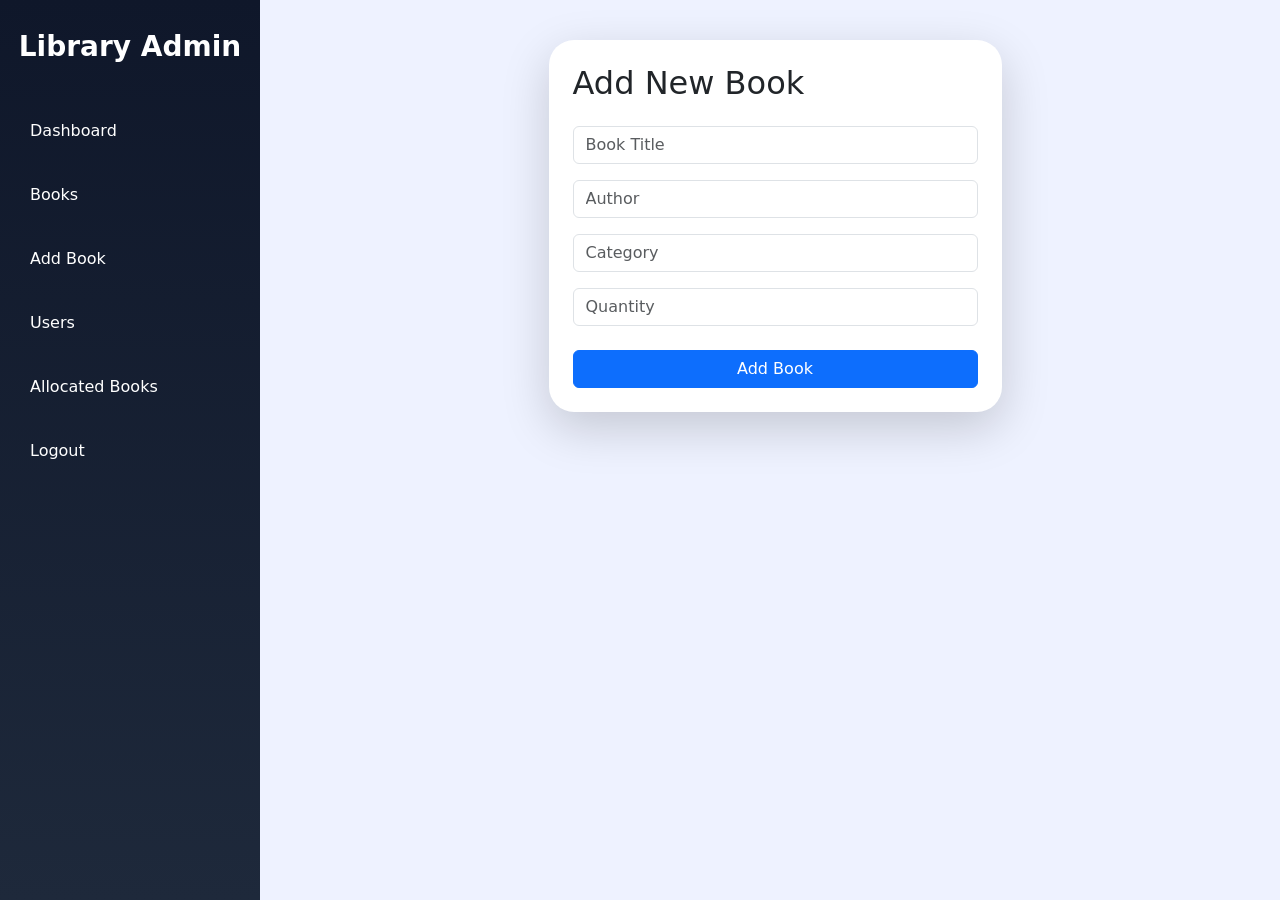
==== app/templates/addbook.html @ a58ad486 "Library DevOps Project" ====
<!DOCTYPE html>
<html>

<head>

<title>Add Book</title>

<link href="https://cdn.jsdelivr.net/npm/bootstrap@5.3.3/dist/css/bootstrap.min.css" rel="stylesheet">

<style>

body{
background:#eef2ff;
overflow-x:hidden;
}

.sidebar{
height:100vh;
background:linear-gradient(to bottom,#0f172a,#1e293b);
padding:30px 15px;
position:fixed;
width:260px;
}

.sidebar h3{
color:white;
margin-bottom:40px;
text-align:center;
font-weight:bold;
}

.sidebar a{
display:block;
color:white;
text-decoration:none;
padding:15px;
margin-bottom:10px;
border-radius:12px;
}

.sidebar a:hover{
background:#334155;
}

.main{
margin-left:270px;
padding:40px;
}

.card{
border:none;
border-radius:25px;
}

</style>

</head>

<body>

<div class="sidebar">

<h3>
Library Admin
</h3>

<a href="/dashboard">Dashboard</a>

<a href="/books">Books</a>

<a href="/addbook">Add Book</a>

<a href="/users">Users</a>

<a href="/allocatedbooks">Allocated Books</a>

<a href="/logout">Logout</a>

</div>

<div class="main">

<div class="row justify-content-center">

<div class="col-md-6">

<div class="card shadow-lg">

<div class="card-body p-4">

<h2 class="mb-4">
Add New Book
</h2>

<form action="/add" method="POST">

<input
type="text"
name="title"
class="form-control mb-3"
placeholder="Book Title"
required
>

<input
type="text"
name="author"
class="form-control mb-3"
placeholder="Author"
required
>

<input
type="text"
name="category"
class="form-control mb-3"
placeholder="Category"
required
>

<input
type="number"
name="quantity"
class="form-control mb-4"
placeholder="Quantity"
required
>

<button class="btn btn-primary w-100">
Add Book
</button>

</form>

</div>

</div>

</div>

</div>

</div>

</body>

</html>
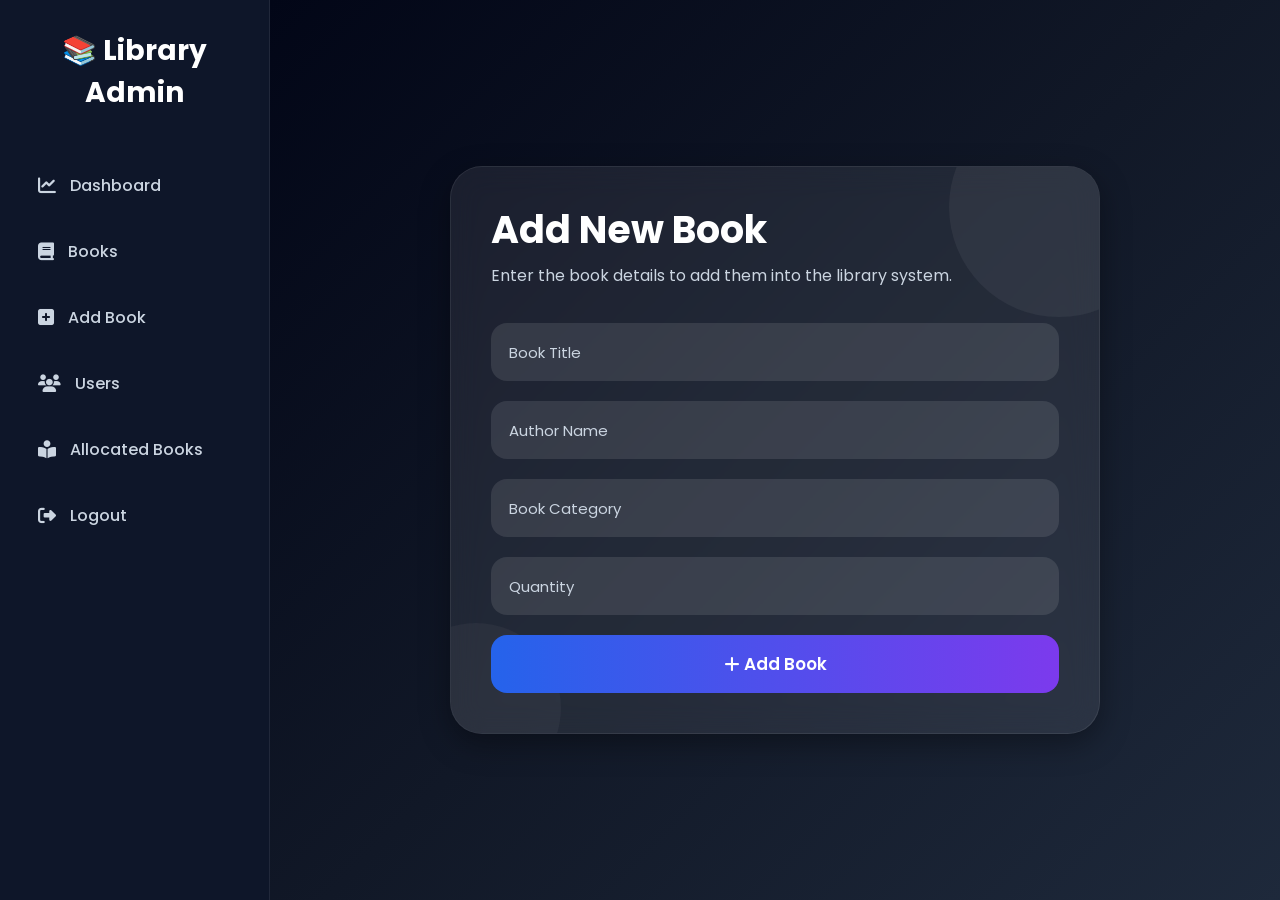
==== commit 902b4fee: "Changed Flask port" ====
--- a/app/templates/addbook.html
+++ b/app/templates/addbook.html
@@ -1,103 +1,300 @@
 <!DOCTYPE html>
-<html>
+<html lang="en">
 
 <head>
 
+<meta charset="UTF-8">
+<meta name="viewport" content="width=device-width, initial-scale=1.0">
+
 <title>Add Book</title>
 
 <link href="https://cdn.jsdelivr.net/npm/bootstrap@5.3.3/dist/css/bootstrap.min.css" rel="stylesheet">
 
+<link rel="preconnect" href="https://fonts.googleapis.com">
+
+<link href="https://fonts.googleapis.com/css2?family=Poppins:wght@300;400;500;600;700&display=swap" rel="stylesheet">
+
+<link rel="stylesheet" href="https://cdnjs.cloudflare.com/ajax/libs/font-awesome/6.5.2/css/all.min.css">
+
 <style>
 
+*{
+margin:0;
+padding:0;
+box-sizing:border-box;
+}
+
 body{
-background:#eef2ff;
+font-family:'Poppins',sans-serif;
+background:#0f172a;
 overflow-x:hidden;
-}
+color:white;
+}
+
+/* Sidebar */
 
 .sidebar{
+position:fixed;
+top:0;
+left:0;
+width:270px;
 height:100vh;
-background:linear-gradient(to bottom,#0f172a,#1e293b);
-padding:30px 15px;
-position:fixed;
-width:260px;
-}
-
-.sidebar h3{
-color:white;
-margin-bottom:40px;
+background:rgba(15,23,42,0.95);
+backdrop-filter:blur(15px);
+padding:30px 20px;
+border-right:1px solid rgba(255,255,255,0.08);
+z-index:1000;
+overflow-y:auto;
+}
+
+.logo{
+font-size:28px;
+font-weight:700;
 text-align:center;
-font-weight:bold;
+margin-bottom:45px;
+color:white;
 }
 
 .sidebar a{
-display:block;
-color:white;
+display:flex;
+align-items:center;
+gap:14px;
+padding:15px 18px;
+margin-bottom:12px;
+border-radius:16px;
 text-decoration:none;
-padding:15px;
-margin-bottom:10px;
-border-radius:12px;
+font-size:16px;
+font-weight:500;
+color:#cbd5e1;
+transition:0.3s ease;
 }
 
 .sidebar a:hover{
-background:#334155;
-}
+background:linear-gradient(to right,#2563eb,#7c3aed);
+color:white;
+transform:translateX(5px);
+}
+
+.sidebar a i{
+font-size:18px;
+}
+
+/* Main */
 
 .main{
 margin-left:270px;
 padding:40px;
-}
-
-.card{
+min-height:100vh;
+display:flex;
+justify-content:center;
+align-items:center;
+background:
+linear-gradient(135deg,#020617,#111827,#1e293b);
+}
+
+/* Add Book Card */
+
+.book-card{
+width:100%;
+max-width:650px;
+background:rgba(255,255,255,0.08);
+border:1px solid rgba(255,255,255,0.08);
+backdrop-filter:blur(15px);
+border-radius:32px;
+padding:40px;
+box-shadow:0 10px 30px rgba(0,0,0,0.35);
+position:relative;
+overflow:hidden;
+}
+
+.book-card::before{
+content:'';
+position:absolute;
+width:220px;
+height:220px;
+background:rgba(255,255,255,0.05);
+border-radius:50%;
+top:-70px;
+right:-70px;
+}
+
+.book-card::after{
+content:'';
+position:absolute;
+width:170px;
+height:170px;
+background:rgba(255,255,255,0.04);
+border-radius:50%;
+bottom:-60px;
+left:-60px;
+}
+
+/* Heading */
+
+.page-title{
+font-size:38px;
+font-weight:700;
+margin-bottom:12px;
+position:relative;
+z-index:2;
+}
+
+.page-subtitle{
+color:#cbd5e1;
+margin-bottom:35px;
+font-size:16px;
+position:relative;
+z-index:2;
+}
+
+/* Inputs */
+
+.form-control{
+height:58px;
 border:none;
+border-radius:16px;
+background:rgba(255,255,255,0.1);
+color:white;
+padding-left:18px;
+font-size:15px;
+margin-bottom:20px;
+position:relative;
+z-index:2;
+}
+
+.form-control::placeholder{
+color:#cbd5e1;
+}
+
+.form-control:focus{
+background:rgba(255,255,255,0.14);
+color:white;
+box-shadow:none;
+border:1px solid rgba(255,255,255,0.1);
+}
+
+/* Button */
+
+.btn-add{
+width:100%;
+height:58px;
+border:none;
+border-radius:16px;
+font-size:17px;
+font-weight:600;
+background:linear-gradient(to right,#2563eb,#7c3aed);
+color:white;
+transition:0.3s ease;
+position:relative;
+z-index:2;
+}
+
+.btn-add:hover{
+transform:translateY(-4px);
+}
+
+/* Responsive */
+
+@media(max-width:992px){
+
+.sidebar{
+width:100%;
+height:auto;
+position:relative;
+border-right:none;
+border-bottom:1px solid rgba(255,255,255,0.08);
+}
+
+.main{
+margin-left:0;
+padding:25px;
+}
+
+.sidebar a:hover{
+transform:none;
+}
+
+}
+
+@media(max-width:768px){
+
+.book-card{
+padding:30px 25px;
 border-radius:25px;
 }
 
+.page-title{
+font-size:30px;
+}
+
+}
+
 </style>
 
 </head>
 
 <body>
 
+<!-- Sidebar -->
+
 <div class="sidebar">
 
-<h3>
-Library Admin
-</h3>
-
-<a href="/dashboard">Dashboard</a>
-
-<a href="/books">Books</a>
-
-<a href="/addbook">Add Book</a>
-
-<a href="/users">Users</a>
-
-<a href="/allocatedbooks">Allocated Books</a>
-
-<a href="/logout">Logout</a>
-
+<div class="logo">
+📚 Library Admin
 </div>
 
+<a href="/dashboard">
+<i class="fa-solid fa-chart-line"></i>
+Dashboard
+</a>
+
+<a href="/books">
+<i class="fa-solid fa-book"></i>
+Books
+</a>
+
+<a href="/addbook">
+<i class="fa-solid fa-square-plus"></i>
+Add Book
+</a>
+
+<a href="/users">
+<i class="fa-solid fa-users"></i>
+Users
+</a>
+
+<a href="/allocatedbooks">
+<i class="fa-solid fa-book-open-reader"></i>
+Allocated Books
+</a>
+
+<a href="/logout">
+<i class="fa-solid fa-right-from-bracket"></i>
+Logout
+</a>
+
+</div>
+
+<!-- Main Content -->
+
 <div class="main">
 
-<div class="row justify-content-center">
-
-<div class="col-md-6">
-
-<div class="card shadow-lg">
-
-<div class="card-body p-4">
-
-<h2 class="mb-4">
+<div class="book-card">
+
+<h1 class="page-title">
 Add New Book
-</h2>
+</h1>
+
+<p class="page-subtitle">
+Enter the book details to add them into the library system.
+</p>
 
 <form action="/add" method="POST">
 
 <input
 type="text"
 name="title"
-class="form-control mb-3"
+class="form-control"
 placeholder="Book Title"
 required
 >
@@ -105,28 +302,29 @@
 <input
 type="text"
 name="author"
-class="form-control mb-3"
-placeholder="Author"
+class="form-control"
+placeholder="Author Name"
 required
 >
 
 <input
 type="text"
 name="category"
-class="form-control mb-3"
-placeholder="Category"
+class="form-control"
+placeholder="Book Category"
 required
 >
 
 <input
 type="number"
 name="quantity"
-class="form-control mb-4"
+class="form-control"
 placeholder="Quantity"
 required
 >
 
-<button class="btn btn-primary w-100">
+<button class="btn-add">
+<i class="fa-solid fa-plus"></i>
 Add Book
 </button>
 
@@ -136,12 +334,6 @@
 
 </div>
 
-</div>
-
-</div>
-
-</div>
-
 </body>
 
 </html>
